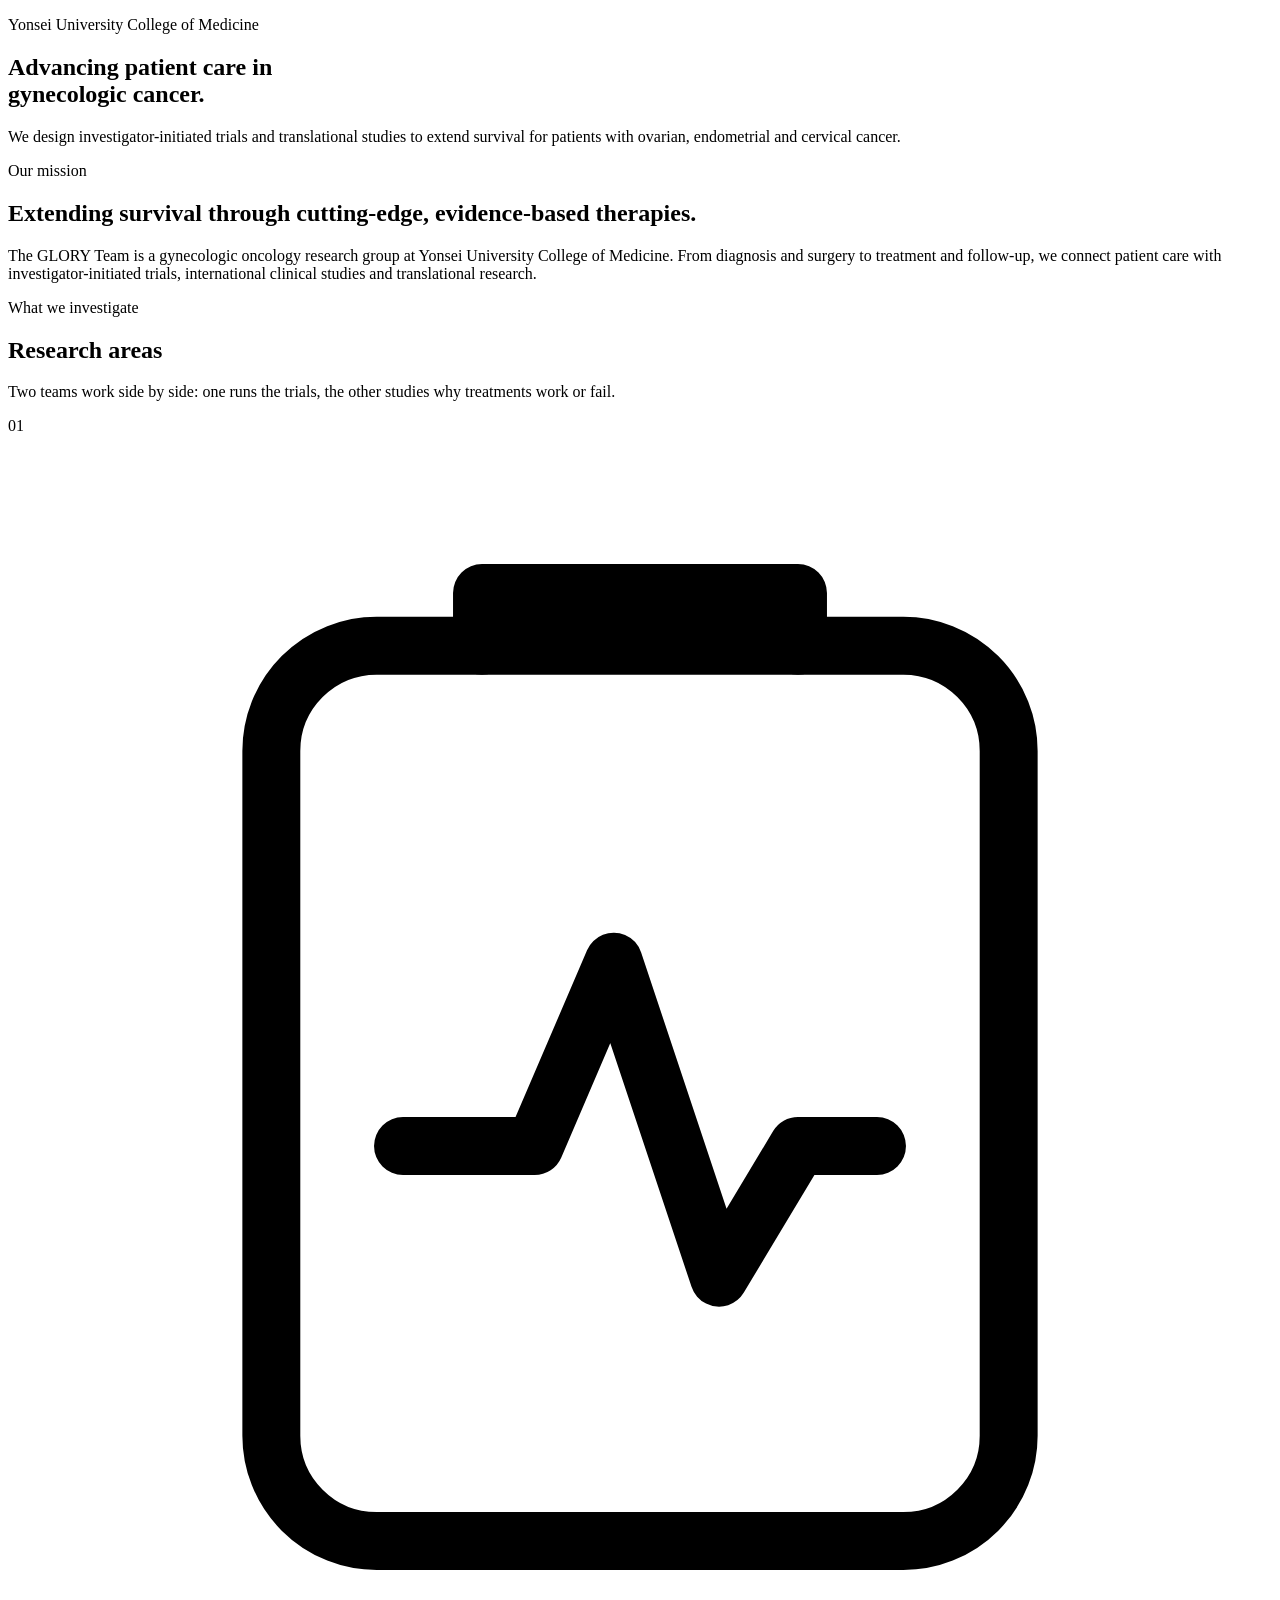
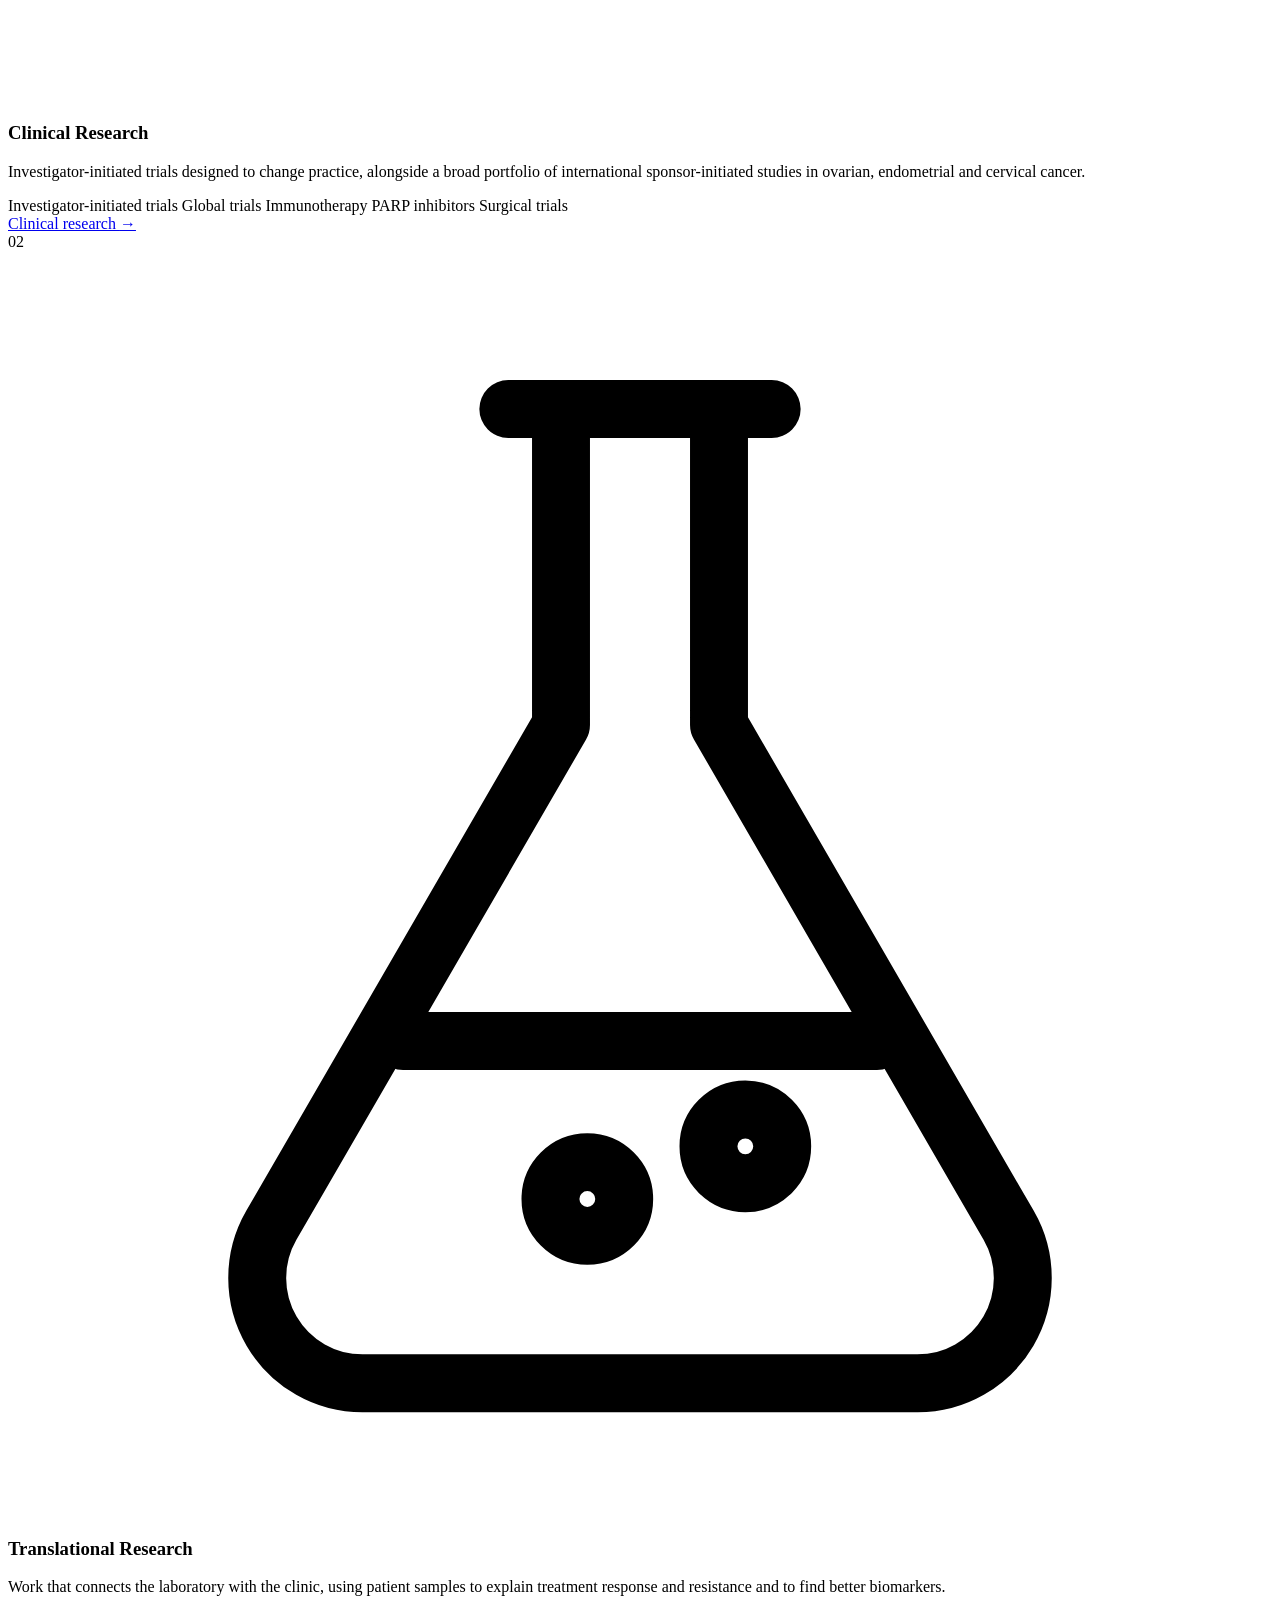
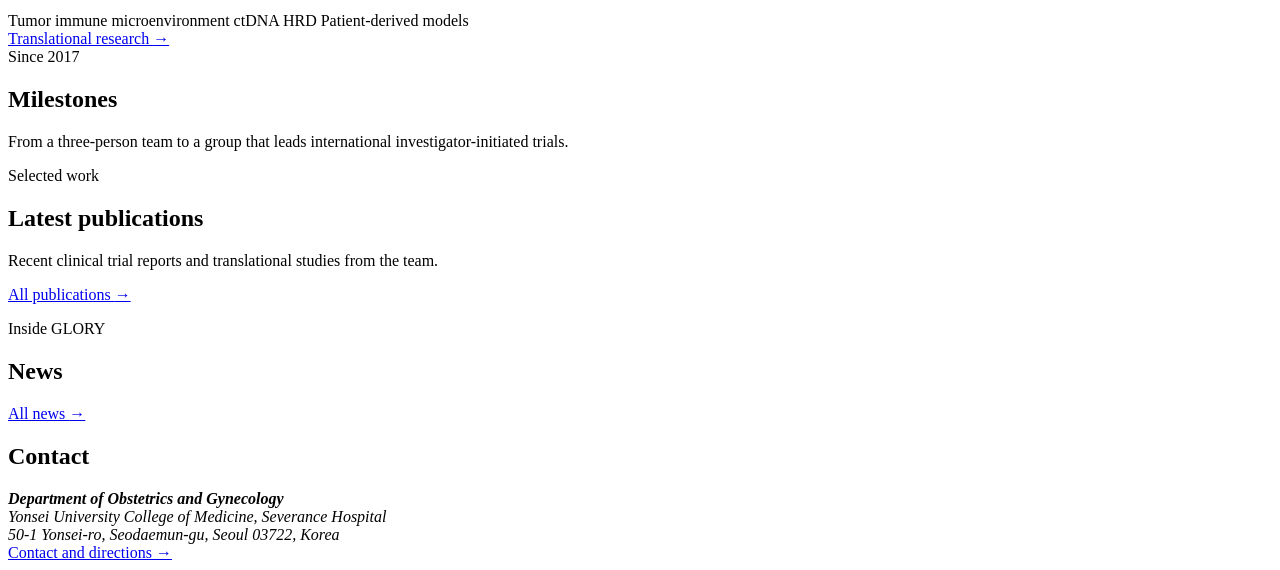
==== index.html @ c6e37183 "Publish the GLORY Team website English site in the style of the reference lab site: home, research (" ====
<!DOCTYPE html>
<html lang="en">
<head>
<!--title: Gynecologic Cancer Research at Yonsei University College of Medicine-->
<!--desc: The GLORY Team runs investigator-initiated clinical trials and translational research for patients with ovarian, endometrial and cervical cancer at Yonsei University College of Medicine.-->
<!--#include head-->
</head>
<body>
<!--#include header-->

<main id="main">

  <!-- Hero. Background photo: upload one image to images/hero -->
  <section class="hero">
    <div class="hero-art" aria-hidden="true"></div>
    <div class="hero-media" id="js-hero-media" aria-hidden="true"></div>
    <div class="hero-overlay" aria-hidden="true"></div>
    <div class="container hero-inner">
      <div class="hero-content">
        <img class="hero-logo" id="js-hero-logo" alt="" hidden>
        <p class="hero-kicker" data-s="hero_kicker">Yonsei University College of Medicine</p>
        <h1>
          <span class="hero-intro" data-s="hero_line1" style="display:block">Advancing patient care in</span>
          <span class="hero-title" data-s="hero_line2" style="display:block">gynecologic cancer.</span>
        </h1>
        <p class="hero-lead" data-s="hero_lead">We design investigator-initiated trials and translational studies to extend survival for patients with ovarian, endometrial and cervical cancer.</p>
      </div>
    </div>
  </section>

  <!-- Mission -->
  <section class="section section--alt" id="about">
    <div class="container">
      <div class="section-intro" data-reveal>
        <span class="eyebrow">Our mission</span>
        <h2 class="section-title" data-s="mission_title">Extending survival through cutting-edge, evidence-based therapies.</h2>
        <p class="section-copy" data-s="mission_text">The GLORY Team is a gynecologic oncology research group at Yonsei University College of Medicine. From diagnosis and surgery to treatment and follow-up, we connect patient care with investigator-initiated trials, international clinical studies and translational research.</p>
      </div>
    </div>
  </section>

  <!-- Research areas -->
  <section class="section" id="research">
    <div class="container">
      <div class="section-head" data-reveal>
        <div>
          <span class="eyebrow">What we investigate</span>
          <h2 class="section-title">Research areas</h2>
        </div>
        <p class="section-copy section-copy--small">Two teams work side by side: one runs the trials, the other studies why treatments work or fail.</p>
      </div>
      <div class="research-grid" data-reveal>
        <article class="research-card">
          <span class="research-index">01</span>
          <svg class="research-icon" viewBox="0 0 48 48" fill="none" stroke="currentColor" stroke-width="2.2" stroke-linecap="round" stroke-linejoin="round" aria-hidden="true"><rect x="10" y="8" width="28" height="34" rx="4"/><path d="M18 8v-2h12v2"/><path d="M15 27h5l3-7 4 12 3-5h3"/></svg>
          <h3>Clinical Research</h3>
          <p>Investigator-initiated trials designed to change practice, alongside a broad portfolio of international sponsor-initiated studies in ovarian, endometrial and cervical cancer.</p>
          <div class="tag-list">
            <span class="chip chip--plain">Investigator-initiated trials</span>
            <span class="chip chip--plain">Global trials</span>
            <span class="chip chip--plain">Immunotherapy</span>
            <span class="chip chip--plain">PARP inhibitors</span>
            <span class="chip chip--plain">Surgical trials</span>
          </div>
          <a class="text-link" href="research.html#clinical">Clinical research <span aria-hidden="true">→</span></a>
        </article>
        <article class="research-card">
          <span class="research-index">02</span>
          <svg class="research-icon" viewBox="0 0 48 48" fill="none" stroke="currentColor" stroke-width="2.2" stroke-linecap="round" stroke-linejoin="round" aria-hidden="true"><path d="M19 6h10M21 6v12L10 37a4 4 0 0 0 3.5 6h21A4 4 0 0 0 38 37L27 18V6"/><path d="M15 30h18"/><circle cx="22" cy="36" r="1.4"/><circle cx="28" cy="34" r="1.4"/></svg>
          <h3>Translational Research</h3>
          <p>Work that connects the laboratory with the clinic, using patient samples to explain treatment response and resistance and to find better biomarkers.</p>
          <div class="tag-list">
            <span class="chip chip--plain">Tumor immune microenvironment</span>
            <span class="chip chip--plain">ctDNA</span>
            <span class="chip chip--plain">HRD</span>
            <span class="chip chip--plain">Patient-derived models</span>
          </div>
          <a class="text-link" href="research.html#translational">Translational research <span aria-hidden="true">→</span></a>
        </article>
      </div>
    </div>
  </section>

  <!-- Milestones (Excel: Milestones tab) -->
  <section class="section section--alt" id="milestones">
    <div class="container">
      <div class="section-head" data-reveal>
        <div>
          <span class="eyebrow">Since 2017</span>
          <h2 class="section-title">Milestones</h2>
        </div>
        <p class="section-copy section-copy--small">From a three-person team to a group that leads international investigator-initiated trials.</p>
      </div>
      <ol class="timeline" id="js-milestones"></ol>
    </div>
  </section>

  <!-- Latest publications (Excel: Publications tab, featured = Y) -->
  <section class="section section--dark" id="publications">
    <div class="container">
      <div class="section-head" data-reveal>
        <div>
          <span class="eyebrow eyebrow--light">Selected work</span>
          <h2 class="section-title">Latest publications</h2>
        </div>
        <p class="section-copy section-copy--small">Recent clinical trial reports and translational studies from the team.</p>
      </div>
      <div class="pub-slider" id="js-pub-slider" data-reveal></div>
      <p class="section-foot"><a class="text-link" href="publications.html">All publications <span aria-hidden="true">→</span></a></p>
    </div>
  </section>

  <!-- News (Excel: News tab) -->
  <section class="section" id="news">
    <div class="container">
      <div class="section-head" data-reveal>
        <div>
          <span class="eyebrow">Inside GLORY</span>
          <h2 class="section-title">News</h2>
        </div>
        <a class="text-link" href="news.html">All news <span aria-hidden="true">→</span></a>
      </div>
      <div class="card-grid" id="js-home-news" data-reveal></div>
    </div>
  </section>

  <!-- Gallery preview (photos uploaded to images/gallery). Hidden until there are photos. -->
  <section class="section section--alt" id="js-home-gallery-section" hidden>
    <div class="container">
      <div class="section-head" data-reveal>
        <div>
          <span class="eyebrow">Life in the team</span>
          <h2 class="section-title">Gallery</h2>
        </div>
        <a class="text-link" href="gallery.html">All photos <span aria-hidden="true">→</span></a>
      </div>
      <div class="photo-grid photo-grid--preview" id="js-home-gallery" data-reveal></div>
    </div>
  </section>

  <!-- Contact -->
  <section class="section section--white" id="contact">
    <div class="container contact-strip" data-reveal>
      <h2>Contact</h2>
      <address>
        <strong data-s="address_1">Department of Obstetrics and Gynecology</strong><br>
        <span data-s="address_2">Yonsei University College of Medicine, Severance Hospital</span><br>
        <span data-s="address_3">50-1 Yonsei-ro, Seodaemun-gu, Seoul 03722, Korea</span>
        <span id="js-contact-inline"></span>
      </address>
      <a class="text-link" href="contact.html">Contact and directions <span aria-hidden="true">→</span></a>
    </div>
  </section>

</main>

<!--#include footer-->
</body>
</html>
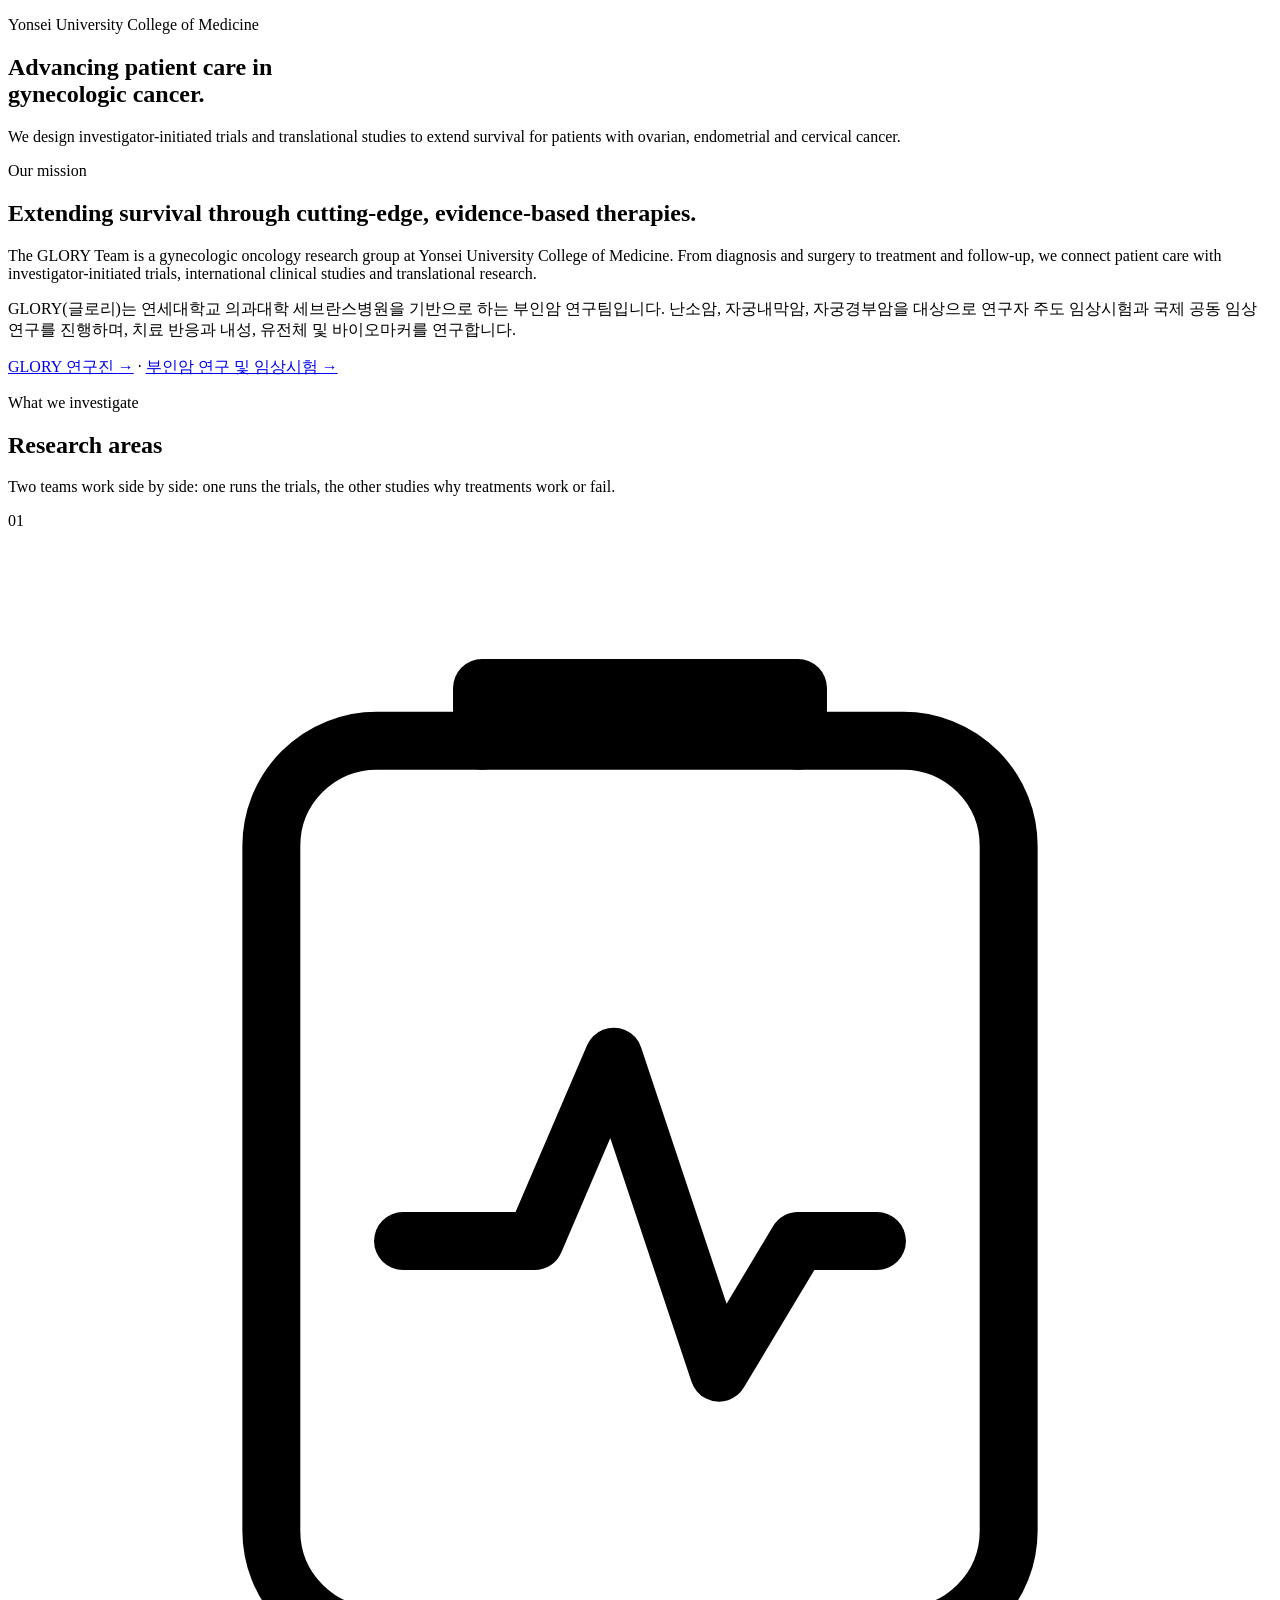
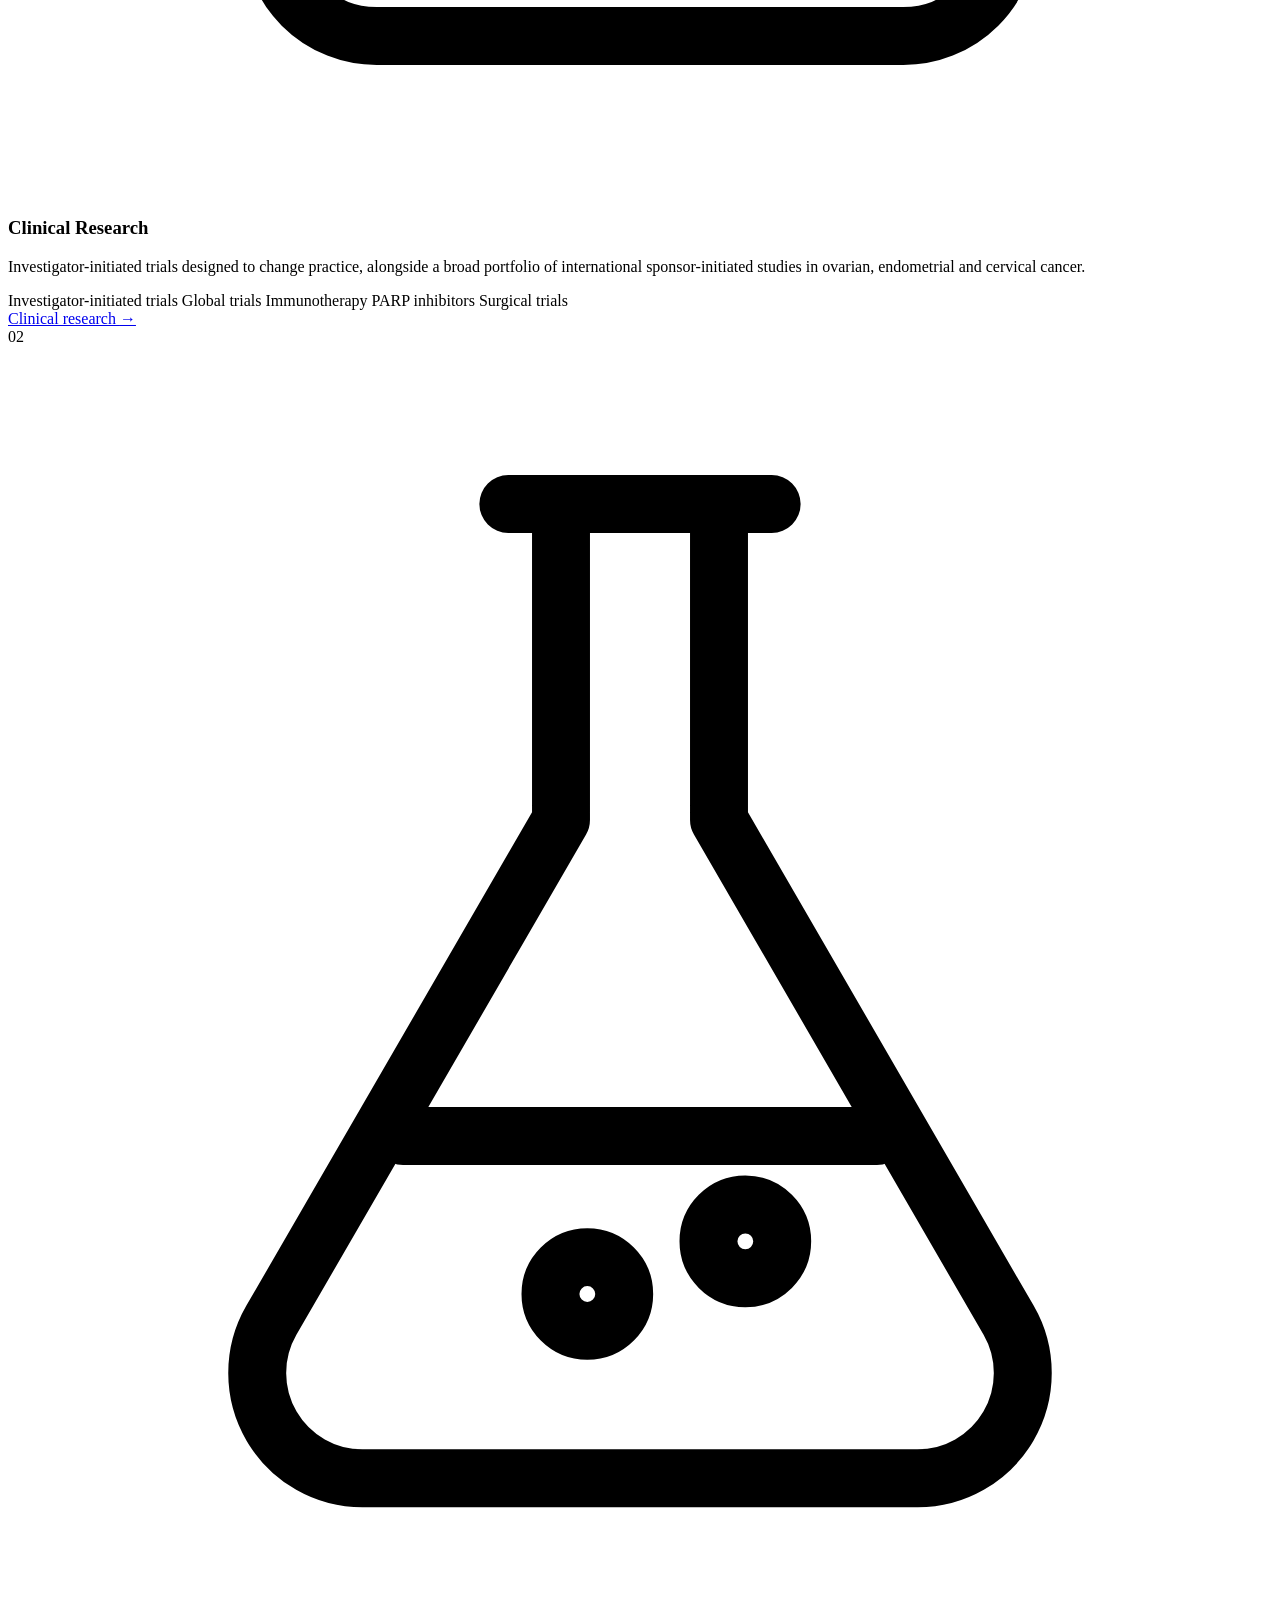
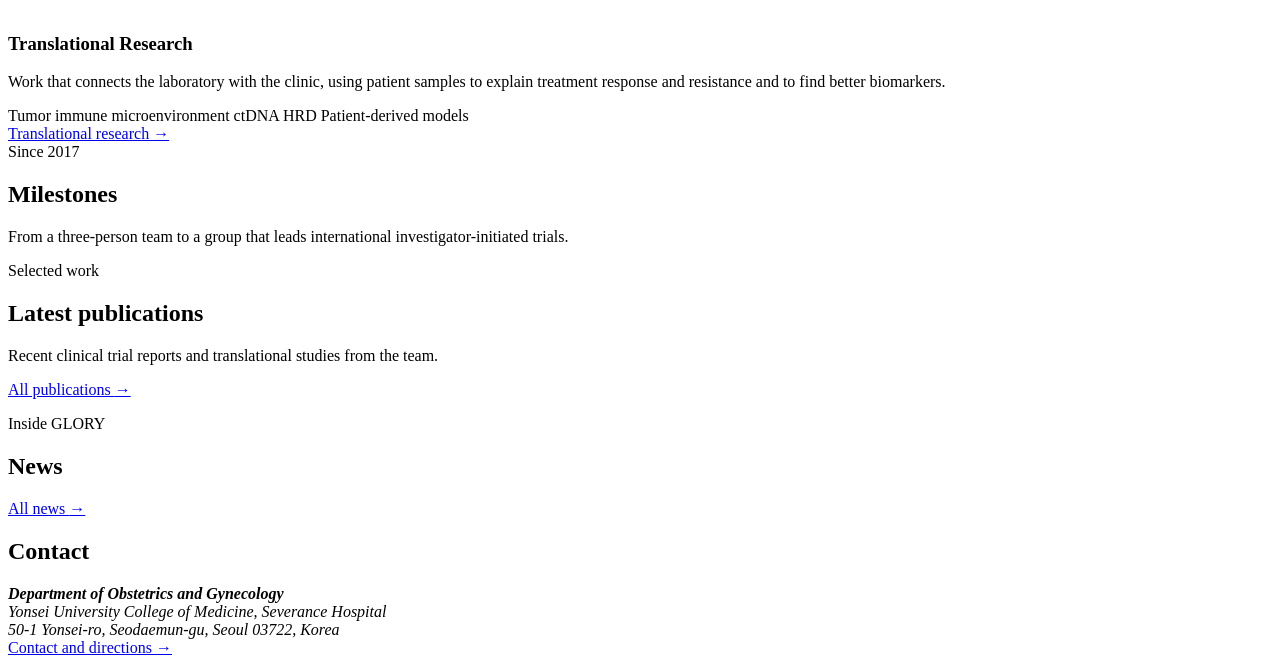
==== commit a80356bd: "Improve GLORY homepage search metadata and Korean introduction" ====
--- a/index.html
+++ b/index.html
@@ -1,8 +1,10 @@
 <!DOCTYPE html>
 <html lang="en">
 <head>
-<!--title: Gynecologic Cancer Research at Yonsei University College of Medicine-->
-<!--desc: The GLORY Team runs investigator-initiated clinical trials and translational research for patients with ovarian, endometrial and cervical cancer at Yonsei University College of Medicine.-->
+<meta name="google-site-verification" content="zdgIXDvMW9HN9sX4mHdAXha0JbM2sL7Y4abgdBWeQFI" />
+<!--title: 연세대학교 부인암 연구팀 · Gynecologic Cancer Research-->
+<!--desc: GLORY Team(글로리)은 연세대학교 의과대학 세브란스병원 부인암 연구팀입니다. 난소암·자궁내막암·자궁경부암 임상시험, 중개연구와 연구진을 소개합니다.-->
+<link rel="canonical" href="https://glorydrylab.github.io/website/">
 <!--#include head-->
 </head>
 <body>
@@ -35,6 +37,8 @@
         <span class="eyebrow">Our mission</span>
         <h2 class="section-title" data-s="mission_title">Extending survival through cutting-edge, evidence-based therapies.</h2>
         <p class="section-copy" data-s="mission_text">The GLORY Team is a gynecologic oncology research group at Yonsei University College of Medicine. From diagnosis and surgery to treatment and follow-up, we connect patient care with investigator-initiated trials, international clinical studies and translational research.</p>
+        <p class="section-copy" lang="ko">GLORY(글로리)는 연세대학교 의과대학 세브란스병원을 기반으로 하는 부인암 연구팀입니다. 난소암, 자궁내막암, 자궁경부암을 대상으로 연구자 주도 임상시험과 국제 공동 임상연구를 진행하며, 치료 반응과 내성, 유전체 및 바이오마커를 연구합니다.</p>
+        <p class="section-foot" lang="ko"><a class="text-link" href="people.html">GLORY 연구진 <span aria-hidden="true">→</span></a> · <a class="text-link" href="research.html">부인암 연구 및 임상시험 <span aria-hidden="true">→</span></a></p>
       </div>
     </div>
   </section>
